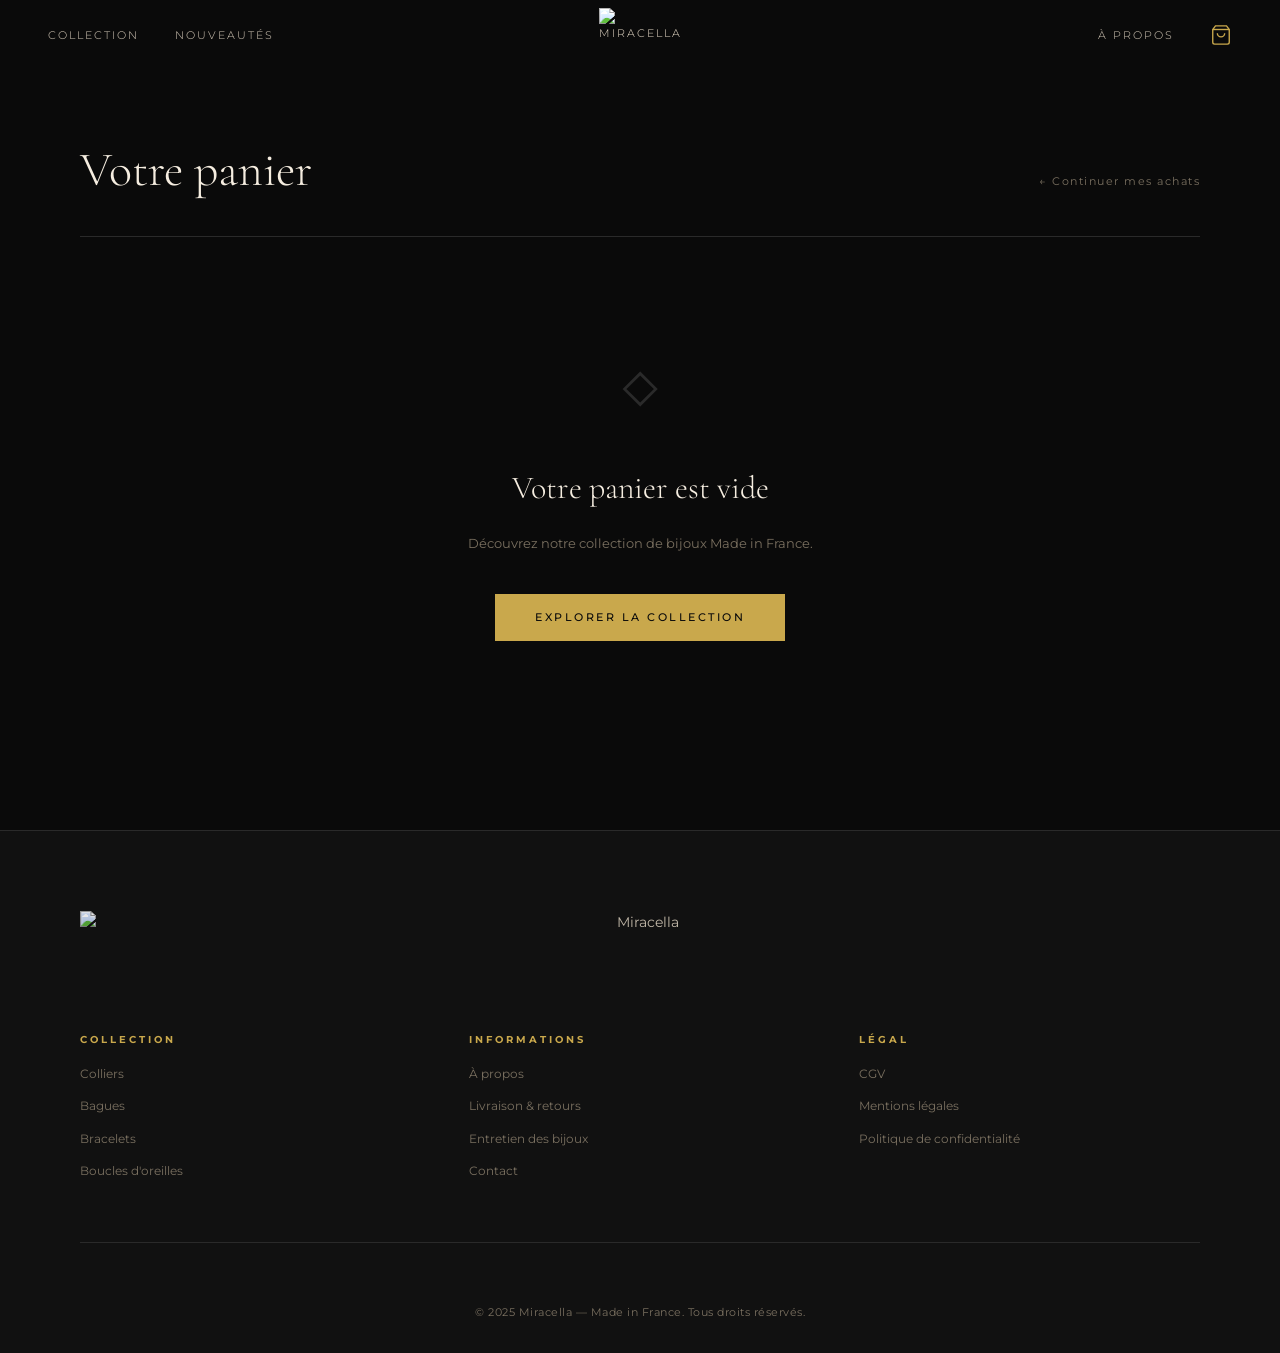
==== cart.html @ 20375ad3 "site" ====
<!DOCTYPE html>
<html lang="fr">
<head>
  <meta charset="UTF-8" />
  <meta name="viewport" content="width=device-width, initial-scale=1.0" />
  <title>Panier — MIRACELLA</title>
  <link rel="stylesheet" href="assets/style.css" />
  <link href="https://fonts.googleapis.com/css2?family=Cormorant+Garamond:ital,wght@0,300;0,400;0,500;0,600;1,300;1,400&family=Montserrat:wght@200;300;400;500&display=swap" rel="stylesheet" />
</head>
<body>

  <header class="nav-bar" id="navbar">
    <div class="nav-left">
      <a href="collection.html">Collection</a>
      <a href="collection.html">Nouveautés</a>
    </div>
    <a href="index.html" class="nav-logo-link">
      <img src="assets/logo.png" alt="Miracella" class="nav-logo" />
    </a>
    <div class="nav-right">
      <a href="#">À propos</a>
      <a href="cart.html" class="cart-icon active" id="cartLink">
        <svg width="22" height="22" viewBox="0 0 24 24" fill="none" stroke="currentColor" stroke-width="1.5"><path d="M6 2L3 6v14a2 2 0 002 2h14a2 2 0 002-2V6l-3-4z"/><line x1="3" y1="6" x2="21" y2="6"/><path d="M16 10a4 4 0 01-8 0"/></svg>
        <span class="cart-count" id="cartCount">0</span>
      </a>
    </div>
  </header>

  <section class="cart-page">
    <div class="cart-header">
      <h1>Votre panier</h1>
      <a href="collection.html" class="back-link">← Continuer mes achats</a>
    </div>

    <div class="cart-layout" id="cartLayout">
      <!-- Rempli par JS -->
    </div>

    <div class="cart-empty" id="cartEmpty" style="display:none">
      <div class="cart-empty-icon">◇</div>
      <h2>Votre panier est vide</h2>
      <p>Découvrez notre collection de bijoux Made in France.</p>
      <a href="collection.html" class="btn-gold">Explorer la collection</a>
    </div>
  </section>

  <footer class="footer">
    <div class="footer-logo">
      <img src="assets/logo.png" alt="Miracella" />
    </div>
    <div class="footer-links">
      <div>
        <h4>Collection</h4>
        <a href="collection.html">Colliers</a>
        <a href="collection.html">Bagues</a>
        <a href="collection.html">Bracelets</a>
        <a href="collection.html">Boucles d'oreilles</a>
      </div>
      <div>
        <h4>Informations</h4>
        <a href="#">À propos</a>
        <a href="#">Livraison & retours</a>
        <a href="#">Entretien des bijoux</a>
        <a href="#">Contact</a>
      </div>
      <div>
        <h4>Légal</h4>
        <a href="#">CGV</a>
        <a href="#">Mentions légales</a>
        <a href="#">Politique de confidentialité</a>
      </div>
    </div>
    <div class="footer-bottom">
      <p>© 2025 Miracella — Made in France. Tous droits réservés.</p>
    </div>
  </footer>

  <script src="assets/main.js"></script>
  <script>
    function renderCart() {
      const cart = getCart();
      const layout = document.getElementById('cartLayout');
      const empty = document.getElementById('cartEmpty');

      if (cart.length === 0) {
        layout.style.display = 'none';
        empty.style.display = 'flex';
        return;
      }

      layout.style.display = 'grid';
      empty.style.display = 'none';

      const subtotal = cart.reduce((sum, item) => sum + item.price * item.qty, 0);
      const shipping = subtotal >= 80 ? 0 : 4.90;
      const total = subtotal + shipping;

      layout.innerHTML = `
        <div class="cart-items">
          ${cart.map(item => `
            <div class="cart-item" data-id="${item.id}">
              <div class="cart-item-img" style="background:${item.color}">
                <span style="font-size:2rem">${item.icon}</span>
              </div>
              <div class="cart-item-info">
                <span class="cart-item-category">${item.category}</span>
                <h3>${item.name}</h3>
                <p class="cart-item-material">${item.material}</p>
                <div class="cart-item-actions">
                  <div class="qty-control">
                    <button onclick="changeQty(${item.id}, -1)">−</button>
                    <span>${item.qty}</span>
                    <button onclick="changeQty(${item.id}, 1)">+</button>
                  </div>
                  <button class="remove-btn" onclick="removeFromCart(${item.id})">Supprimer</button>
                </div>
              </div>
              <div class="cart-item-price">${(item.price * item.qty).toFixed(2)} €</div>
            </div>
          `).join('')}
        </div>
        <div class="cart-summary">
          <h3>Récapitulatif</h3>
          <div class="summary-line">
            <span>Sous-total</span>
            <span>${subtotal.toFixed(2)} €</span>
          </div>
          <div class="summary-line">
            <span>Livraison</span>
            <span>${shipping === 0 ? '<span class="free">Offerte</span>' : shipping.toFixed(2) + ' €'}</span>
          </div>
          ${shipping > 0 ? `<p class="shipping-notice">Plus que ${(80 - subtotal).toFixed(2)} € pour la livraison offerte</p>` : ''}
          <div class="summary-line total">
            <span>Total</span>
            <span>${total.toFixed(2)} €</span>
          </div>
          <button class="btn-gold full checkout-btn" onclick="alert('Paiement non disponible en démo')">
            Passer commande
          </button>
          <p class="secure-note">🔒 Paiement sécurisé — SSL</p>
          <div class="payment-icons">
            <span>Visa</span><span>Mastercard</span><span>PayPal</span>
          </div>
        </div>
      `;
    }

    function changeQty(id, delta) {
      let cart = getCart();
      const idx = cart.findIndex(i => i.id === id);
      if (idx > -1) {
        cart[idx].qty += delta;
        if (cart[idx].qty <= 0) cart.splice(idx, 1);
        saveCart(cart);
        updateCartCount();
        renderCart();
      }
    }

    function removeFromCart(id) {
      let cart = getCart();
      cart = cart.filter(i => i.id !== id);
      saveCart(cart);
      updateCartCount();
      renderCart();
    }

    renderCart();
  </script>
</body>
</html>
---- assets/style.css ----
/* ─────────────────────────────────────────────
   MIRACELLA — style.css
   Palette : Noir profond · Or · Crème
   ───────────────────────────────────────────── */

:root {
  --black:     #0a0a0a;
  --deep:      #111111;
  --surface:   #161616;
  --border:    #2a2a2a;
  --gold:      #c9a84c;
  --gold-lt:   #e4c97e;
  --gold-dk:   #a07830;
  --cream:     #f5ede0;
  --text:      #d4c9b8;
  --text-muted:#7a7060;
  --white:     #ffffff;
  --font-serif: 'Cormorant Garamond', Georgia, serif;
  --font-sans:  'Montserrat', sans-serif;
  --nav-h:     70px;
  --radius:    2px;
  --trans:     0.3s ease;
}

*, *::before, *::after { box-sizing: border-box; margin: 0; padding: 0; }

html { scroll-behavior: smooth; }

body {
  background: var(--black);
  color: var(--text);
  font-family: var(--font-sans);
  font-size: 14px;
  line-height: 1.7;
  overflow-x: hidden;
}

a { color: inherit; text-decoration: none; }
img { display: block; }

/* ── SCROLLBAR ─────────────────────────────── */
::-webkit-scrollbar { width: 4px; }
::-webkit-scrollbar-track { background: var(--black); }
::-webkit-scrollbar-thumb { background: var(--gold-dk); }

/* ── NAVBAR ────────────────────────────────── */
.nav-bar {
  position: fixed;
  top: 0; left: 0; right: 0;
  height: var(--nav-h);
  z-index: 100;
  display: flex;
  align-items: center;
  justify-content: space-between;
  padding: 0 48px;
  transition: background var(--trans), backdrop-filter var(--trans);
}
.nav-bar.scrolled {
  background: rgba(10,10,10,0.96);
  backdrop-filter: blur(12px);
  border-bottom: 1px solid var(--border);
}

.nav-left, .nav-right {
  display: flex;
  align-items: center;
  gap: 36px;
  flex: 1;
}
.nav-right { justify-content: flex-end; }

.nav-bar a {
  font-family: var(--font-sans);
  font-size: 11px;
  font-weight: 300;
  letter-spacing: 2px;
  text-transform: uppercase;
  color: var(--text);
  transition: color var(--trans);
}
.nav-bar a:hover,
.nav-bar a.active { color: var(--gold); }

.nav-logo-link { flex: 0; }
.nav-logo {
  height: 54px;
  width: auto;
  object-fit: contain;
  filter: brightness(1.1);
}

.cart-icon {
  position: relative;
  display: flex;
  align-items: center;
}
.cart-count {
  position: absolute;
  top: -8px;
  right: -10px;
  background: var(--gold);
  color: var(--black);
  font-size: 9px;
  font-weight: 600;
  width: 16px;
  height: 16px;
  border-radius: 50%;
  display: flex;
  align-items: center;
  justify-content: center;
}

/* ── BUTTONS ───────────────────────────────── */
.btn-gold {
  display: inline-block;
  padding: 14px 40px;
  background: var(--gold);
  color: var(--black);
  font-family: var(--font-sans);
  font-size: 11px;
  font-weight: 500;
  letter-spacing: 2.5px;
  text-transform: uppercase;
  border: none;
  cursor: pointer;
  transition: background var(--trans), transform var(--trans);
}
.btn-gold:hover { background: var(--gold-lt); transform: translateY(-1px); }
.btn-gold.full { width: 100%; text-align: center; padding: 16px; }

.btn-outline {
  display: inline-block;
  padding: 13px 40px;
  border: 1px solid var(--gold);
  color: var(--gold);
  font-size: 11px;
  font-weight: 400;
  letter-spacing: 2.5px;
  text-transform: uppercase;
  transition: all var(--trans);
}
.btn-outline:hover { background: var(--gold); color: var(--black); }

/* ── HERO ──────────────────────────────────── */
.hero {
  position: relative;
  height: 100vh;
  min-height: 700px;
  display: flex;
  align-items: center;
  justify-content: center;
  overflow: hidden;
  background: var(--black);
}
.hero::before {
  content: '';
  position: absolute;
  inset: 0;
  background:
    radial-gradient(ellipse 60% 60% at 70% 50%, rgba(201,168,76,0.06) 0%, transparent 70%),
    radial-gradient(ellipse 40% 40% at 20% 80%, rgba(201,168,76,0.04) 0%, transparent 60%);
}
.hero-overlay {
  position: absolute;
  inset: 0;
  background: url('data:image/svg+xml,<svg xmlns="http://www.w3.org/2000/svg" width="60" height="60"><rect fill="none" stroke="%23ffffff06" stroke-width="0.5" x="0" y="0" width="60" height="60"/></svg>') repeat;
}

.hero-content {
  position: relative;
  text-align: center;
  max-width: 700px;
  padding: 0 24px;
  animation: fadeUp 1.2s ease forwards;
}
@keyframes fadeUp {
  from { opacity: 0; transform: translateY(30px); }
  to   { opacity: 1; transform: translateY(0); }
}

.hero-sub {
  font-family: var(--font-sans);
  font-size: 10px;
  font-weight: 300;
  letter-spacing: 5px;
  text-transform: uppercase;
  color: var(--gold);
  margin-bottom: 24px;
}
.hero-title {
  font-family: var(--font-serif);
  font-size: clamp(52px, 8vw, 96px);
  font-weight: 300;
  line-height: 1.05;
  color: var(--cream);
  margin-bottom: 24px;
}
.hero-title em {
  font-style: italic;
  color: var(--gold-lt);
}
.hero-desc {
  font-size: 13px;
  font-weight: 300;
  color: var(--text-muted);
  letter-spacing: 0.5px;
  margin-bottom: 48px;
  max-width: 440px;
  margin-left: auto;
  margin-right: auto;
}
.hero-scroll {
  position: absolute;
  bottom: 32px;
  left: 50%;
  transform: translateX(-50%);
  font-size: 20px;
  color: var(--gold);
  animation: bounce 2s infinite;
  opacity: 0.6;
}
@keyframes bounce {
  0%,100% { transform: translateX(-50%) translateY(0); }
  50%      { transform: translateX(-50%) translateY(8px); }
}

/* ── VALUES ────────────────────────────────── */
.values {
  display: grid;
  grid-template-columns: repeat(3, 1fr);
  border-top: 1px solid var(--border);
  border-bottom: 1px solid var(--border);
}
.value-item {
  padding: 60px 48px;
  text-align: center;
  border-right: 1px solid var(--border);
  transition: background var(--trans);
}
.value-item:last-child { border-right: none; }
.value-item:hover { background: var(--surface); }
.value-icon {
  color: var(--gold);
  font-size: 24px;
  margin-bottom: 16px;
}
.value-item h3 {
  font-family: var(--font-serif);
  font-size: 20px;
  font-weight: 400;
  color: var(--cream);
  margin-bottom: 10px;
}
.value-item p {
  font-size: 12px;
  font-weight: 300;
  color: var(--text-muted);
  letter-spacing: 0.3px;
}

/* ── SECTION HEADER ────────────────────────── */
.section-header {
  text-align: center;
  margin-bottom: 56px;
}
.section-tag {
  font-size: 10px;
  font-weight: 400;
  letter-spacing: 4px;
  text-transform: uppercase;
  color: var(--gold);
  display: block;
  margin-bottom: 14px;
}
.section-header h2 {
  font-family: var(--font-serif);
  font-size: clamp(32px, 4vw, 52px);
  font-weight: 300;
  color: var(--cream);
}

/* ── PRODUCTS SECTIONS ─────────────────────── */
.featured, .new-arrivals, .related-section {
  padding: 100px 80px;
}
.featured { background: var(--deep); }
.new-arrivals { background: var(--black); }
.related-section { padding: 80px; background: var(--deep); }

.see-all {
  text-align: center;
  margin-top: 60px;
}

/* ── PRODUCT GRID ──────────────────────────── */
.products-grid {
  display: grid;
  grid-template-columns: repeat(4, 1fr);
  gap: 2px;
}
.products-grid.large {
  grid-template-columns: repeat(4, 1fr);
}
@media (max-width: 1100px) {
  .products-grid { grid-template-columns: repeat(2, 1fr); }
}
@media (max-width: 600px) {
  .products-grid { grid-template-columns: 1fr; }
  .featured, .new-arrivals, .related-section { padding: 60px 20px; }
}

.product-card {
  background: var(--surface);
  cursor: pointer;
  transition: transform var(--trans);
  position: relative;
  overflow: hidden;
}
.product-card:hover { transform: translateY(-4px); }
.product-card:hover .product-card-img::after {
  opacity: 1;
}

.product-card-img {
  aspect-ratio: 1;
  display: flex;
  align-items: center;
  justify-content: center;
  position: relative;
  overflow: hidden;
}
.product-card-img::after {
  content: 'Voir le produit';
  position: absolute;
  inset: 0;
  background: rgba(0,0,0,0.5);
  display: flex;
  align-items: center;
  justify-content: center;
  font-size: 11px;
  letter-spacing: 2px;
  text-transform: uppercase;
  color: var(--gold);
  opacity: 0;
  transition: opacity var(--trans);
}

.product-card-icon {
  font-size: 3.5rem;
  color: var(--gold);
  filter: drop-shadow(0 0 20px rgba(201,168,76,0.4));
  transition: transform var(--trans);
}
.product-card:hover .product-card-icon { transform: scale(1.1); }

.product-badge {
  position: absolute;
  top: 16px;
  left: 16px;
  background: var(--gold);
  color: var(--black);
  font-size: 9px;
  font-weight: 600;
  letter-spacing: 1.5px;
  text-transform: uppercase;
  padding: 4px 10px;
  z-index: 2;
}

.product-card-info {
  padding: 20px 20px 16px;
}
.product-card-category {
  font-size: 9px;
  letter-spacing: 2.5px;
  text-transform: uppercase;
  color: var(--gold);
  display: block;
  margin-bottom: 6px;
}
.product-card-info h3 {
  font-family: var(--font-serif);
  font-size: 20px;
  font-weight: 400;
  color: var(--cream);
  margin-bottom: 4px;
}
.product-card-tagline {
  font-size: 11px;
  color: var(--text-muted);
  font-style: italic;
  margin-bottom: 14px;
}
.product-card-footer {
  display: flex;
  align-items: center;
  justify-content: space-between;
}
.product-card-price {
  font-family: var(--font-serif);
  font-size: 18px;
  color: var(--gold-lt);
  font-weight: 300;
}
.add-btn {
  width: 32px;
  height: 32px;
  border: 1px solid var(--border);
  background: transparent;
  color: var(--gold);
  font-size: 20px;
  cursor: pointer;
  display: flex;
  align-items: center;
  justify-content: center;
  transition: all var(--trans);
  line-height: 1;
}
.add-btn:hover { background: var(--gold); color: var(--black); border-color: var(--gold); }

/* ── MID BANNER ────────────────────────────── */
.mid-banner {
  padding: 120px 80px;
  background: var(--surface);
  border-top: 1px solid var(--border);
  border-bottom: 1px solid var(--border);
  text-align: center;
  position: relative;
  overflow: hidden;
}
.mid-banner::before {
  content: '✦';
  position: absolute;
  font-size: 300px;
  color: rgba(201,168,76,0.03);
  left: 50%;
  top: 50%;
  transform: translate(-50%, -50%);
  pointer-events: none;
}
.mid-banner-text h2 {
  font-family: var(--font-serif);
  font-size: clamp(28px, 4vw, 52px);
  font-weight: 300;
  font-style: italic;
  color: var(--gold-lt);
  line-height: 1.3;
}

/* ── PAGE HERO (collection) ────────────────── */
.page-hero {
  padding: calc(var(--nav-h) + 80px) 80px 60px;
  text-align: center;
  background: var(--deep);
  border-bottom: 1px solid var(--border);
}
.page-hero h1 {
  font-family: var(--font-serif);
  font-size: clamp(40px, 6vw, 72px);
  font-weight: 300;
  color: var(--cream);
  margin-bottom: 16px;
}
.page-desc {
  font-size: 13px;
  color: var(--text-muted);
  max-width: 500px;
  margin: 0 auto;
}

/* ── FILTERS BAR ───────────────────────────── */
.filters-bar {
  display: flex;
  align-items: center;
  justify-content: center;
  gap: 0;
  padding: 0;
  background: var(--deep);
  border-bottom: 1px solid var(--border);
  overflow-x: auto;
}
.filter-btn {
  padding: 18px 32px;
  background: none;
  border: none;
  border-bottom: 2px solid transparent;
  font-family: var(--font-sans);
  font-size: 10px;
  font-weight: 400;
  letter-spacing: 2px;
  text-transform: uppercase;
  color: var(--text-muted);
  cursor: pointer;
  transition: all var(--trans);
  white-space: nowrap;
}
.filter-btn:hover { color: var(--text); }
.filter-btn.active {
  color: var(--gold);
  border-bottom-color: var(--gold);
}

.collection-section {
  padding: 2px 0;
  background: var(--black);
}

/* ── PRODUCT DETAIL ────────────────────────── */
.product-detail {
  padding: calc(var(--nav-h) + 60px) 80px 80px;
  background: var(--black);
}
.breadcrumb {
  font-size: 11px;
  color: var(--text-muted);
  letter-spacing: 0.5px;
  margin-bottom: 48px;
  display: flex;
  gap: 8px;
  align-items: center;
}
.breadcrumb span { color: var(--border); }
.breadcrumb a:hover { color: var(--gold); }

.product-layout {
  display: grid;
  grid-template-columns: 1fr 1fr;
  gap: 80px;
  max-width: 1200px;
}
@media (max-width: 900px) {
  .product-layout { grid-template-columns: 1fr; gap: 40px; }
  .product-detail { padding: calc(var(--nav-h) + 40px) 20px 60px; }
}

.product-gallery {}
.product-img-main {
  aspect-ratio: 1;
  display: flex;
  align-items: center;
  justify-content: center;
  margin-bottom: 12px;
}
.product-img-jewel {
  color: var(--gold);
  filter: drop-shadow(0 0 40px rgba(201,168,76,0.3));
}
.product-thumbs {
  display: flex;
  gap: 8px;
}
.thumb {
  width: 80px;
  height: 80px;
  cursor: pointer;
  display: flex;
  align-items: center;
  justify-content: center;
  border: 1px solid transparent;
  transition: border-color var(--trans);
  font-size: 1.5rem;
}
.thumb.active,
.thumb:hover { border-color: var(--gold); }

.product-info {}
.product-category {
  font-size: 10px;
  letter-spacing: 3px;
  text-transform: uppercase;
  color: var(--gold);
  display: block;
  margin-bottom: 12px;
}
.product-name {
  font-family: var(--font-serif);
  font-size: clamp(32px, 4vw, 52px);
  font-weight: 300;
  color: var(--cream);
  margin-bottom: 8px;
}
.product-tagline {
  font-family: var(--font-serif);
  font-size: 16px;
  font-style: italic;
  color: var(--text-muted);
  margin-bottom: 24px;
}
.product-price {
  font-family: var(--font-serif);
  font-size: 36px;
  font-weight: 300;
  color: var(--gold-lt);
  margin-bottom: 8px;
}
.product-separator {
  height: 1px;
  background: var(--border);
  margin: 24px 0;
}
.product-desc {
  font-size: 13px;
  color: var(--text);
  line-height: 1.8;
  margin-bottom: 28px;
}
.product-options {
  margin-bottom: 20px;
}
.option-label {
  font-size: 10px;
  letter-spacing: 2px;
  text-transform: uppercase;
  color: var(--text-muted);
  margin-bottom: 10px;
}
.option-value {
  font-size: 13px;
  color: var(--text);
}
.size-options {
  display: flex;
  flex-wrap: wrap;
  gap: 8px;
  margin-bottom: 8px;
}
.size-btn {
  padding: 8px 16px;
  border: 1px solid var(--border);
  background: transparent;
  color: var(--text);
  font-family: var(--font-sans);
  font-size: 12px;
  cursor: pointer;
  transition: all var(--trans);
}
.size-btn:hover, .size-btn.active {
  border-color: var(--gold);
  color: var(--gold);
}
.product-stock {
  font-size: 11px;
  color: var(--text-muted);
  margin-top: 10px;
  text-align: center;
}

.product-details-list {
  margin-top: 32px;
  border-top: 1px solid var(--border);
}
.product-details-list details {
  border-bottom: 1px solid var(--border);
  padding: 16px 0;
}
.product-details-list summary {
  font-size: 11px;
  letter-spacing: 1.5px;
  text-transform: uppercase;
  color: var(--text);
  cursor: pointer;
  user-select: none;
}
.product-details-list summary:hover { color: var(--gold); }
.product-details-list details p {
  font-size: 12px;
  color: var(--text-muted);
  margin-top: 12px;
  line-height: 1.7;
}

/* ── CART PAGE ─────────────────────────────── */
.cart-page {
  padding: calc(var(--nav-h) + 60px) 80px 80px;
  min-height: calc(100vh - var(--nav-h));
  background: var(--black);
}
.cart-header {
  display: flex;
  align-items: baseline;
  justify-content: space-between;
  margin-bottom: 48px;
  padding-bottom: 24px;
  border-bottom: 1px solid var(--border);
}
.cart-header h1 {
  font-family: var(--font-serif);
  font-size: 48px;
  font-weight: 300;
  color: var(--cream);
}
.back-link {
  font-size: 11px;
  letter-spacing: 1.5px;
  color: var(--text-muted);
  transition: color var(--trans);
}
.back-link:hover { color: var(--gold); }

.cart-layout {
  display: grid;
  grid-template-columns: 1fr 380px;
  gap: 48px;
  align-items: start;
}
@media (max-width: 900px) {
  .cart-layout { grid-template-columns: 1fr; }
  .cart-page { padding: calc(var(--nav-h) + 40px) 20px 60px; }
}

.cart-items { display: flex; flex-direction: column; gap: 2px; }

.cart-item {
  display: grid;
  grid-template-columns: 100px 1fr auto;
  gap: 24px;
  background: var(--surface);
  padding: 20px;
  align-items: center;
}
.cart-item-img {
  aspect-ratio: 1;
  display: flex;
  align-items: center;
  justify-content: center;
}
.cart-item-category {
  font-size: 9px;
  letter-spacing: 2px;
  text-transform: uppercase;
  color: var(--gold);
  display: block;
  margin-bottom: 4px;
}
.cart-item-info h3 {
  font-family: var(--font-serif);
  font-size: 20px;
  font-weight: 400;
  color: var(--cream);
  margin-bottom: 4px;
}
.cart-item-material {
  font-size: 11px;
  color: var(--text-muted);
  margin-bottom: 16px;
}
.cart-item-actions {
  display: flex;
  align-items: center;
  gap: 20px;
}
.qty-control {
  display: flex;
  align-items: center;
  border: 1px solid var(--border);
}
.qty-control button {
  width: 32px;
  height: 32px;
  background: none;
  border: none;
  color: var(--text);
  font-size: 18px;
  cursor: pointer;
  transition: color var(--trans);
  line-height: 1;
}
.qty-control button:hover { color: var(--gold); }
.qty-control span {
  width: 40px;
  text-align: center;
  font-size: 14px;
  color: var(--cream);
  border-left: 1px solid var(--border);
  border-right: 1px solid var(--border);
  height: 32px;
  display: flex;
  align-items: center;
  justify-content: center;
}
.remove-btn {
  background: none;
  border: none;
  font-size: 11px;
  letter-spacing: 1px;
  color: var(--text-muted);
  cursor: pointer;
  text-transform: uppercase;
  transition: color var(--trans);
  text-decoration: underline;
}
.remove-btn:hover { color: #e57373; }
.cart-item-price {
  font-family: var(--font-serif);
  font-size: 22px;
  font-weight: 300;
  color: var(--gold-lt);
  white-space: nowrap;
}

.cart-summary {
  background: var(--surface);
  padding: 32px;
  position: sticky;
  top: calc(var(--nav-h) + 20px);
}
.cart-summary h3 {
  font-family: var(--font-serif);
  font-size: 24px;
  font-weight: 400;
  color: var(--cream);
  margin-bottom: 24px;
  padding-bottom: 16px;
  border-bottom: 1px solid var(--border);
}
.summary-line {
  display: flex;
  justify-content: space-between;
  align-items: center;
  padding: 10px 0;
  font-size: 13px;
  color: var(--text-muted);
  border-bottom: 1px solid var(--border);
}
.summary-line.total {
  font-size: 16px;
  color: var(--cream);
  font-weight: 500;
  border-bottom: none;
  margin-top: 4px;
  padding-top: 14px;
}
.summary-line.total span:last-child {
  font-family: var(--font-serif);
  font-size: 24px;
  font-weight: 300;
  color: var(--gold-lt);
}
.free { color: var(--gold); }
.shipping-notice {
  font-size: 11px;
  color: var(--gold);
  padding: 8px 0;
  font-style: italic;
}
.checkout-btn { margin-top: 24px; }
.secure-note {
  font-size: 11px;
  color: var(--text-muted);
  text-align: center;
  margin-top: 12px;
}
.payment-icons {
  display: flex;
  justify-content: center;
  gap: 16px;
  margin-top: 12px;
  font-size: 11px;
  letter-spacing: 1px;
  color: var(--border);
  text-transform: uppercase;
}

.cart-empty {
  flex-direction: column;
  align-items: center;
  justify-content: center;
  min-height: 400px;
  text-align: center;
  gap: 16px;
}
.cart-empty-icon {
  font-size: 64px;
  color: var(--border);
  margin-bottom: 8px;
}
.cart-empty h2 {
  font-family: var(--font-serif);
  font-size: 32px;
  font-weight: 300;
  color: var(--cream);
}
.cart-empty p {
  font-size: 13px;
  color: var(--text-muted);
  margin-bottom: 24px;
}

/* ── TOAST ─────────────────────────────────── */
.toast {
  position: fixed;
  bottom: 32px;
  left: 50%;
  transform: translateX(-50%) translateY(20px);
  background: var(--gold);
  color: var(--black);
  font-size: 11px;
  font-weight: 600;
  letter-spacing: 2px;
  text-transform: uppercase;
  padding: 14px 32px;
  opacity: 0;
  transition: all 0.4s ease;
  z-index: 200;
  pointer-events: none;
}
.toast.show {
  opacity: 1;
  transform: translateX(-50%) translateY(0);
}

/* ── FOOTER ────────────────────────────────── */
.footer {
  background: var(--deep);
  border-top: 1px solid var(--border);
  padding: 80px 80px 32px;
}
.footer-logo {
  text-align: center;
  margin-bottom: 60px;
}
.footer-logo img {
  height: 60px;
  margin: 0 auto;
  opacity: 0.9;
}
.footer-links {
  display: grid;
  grid-template-columns: repeat(3, 1fr);
  gap: 48px;
  margin-bottom: 60px;
  padding-bottom: 60px;
  border-bottom: 1px solid var(--border);
}
.footer-links > div {
  display: flex;
  flex-direction: column;
  gap: 12px;
}
.footer-links h4 {
  font-size: 10px;
  letter-spacing: 3px;
  text-transform: uppercase;
  color: var(--gold);
  margin-bottom: 4px;
}
.footer-links a {
  font-size: 12px;
  color: var(--text-muted);
  transition: color var(--trans);
}
.footer-links a:hover { color: var(--cream); }
.footer-bottom {
  text-align: center;
  font-size: 11px;
  color: var(--text-muted);
  letter-spacing: 0.5px;
}
@media (max-width: 600px) {
  .nav-bar { padding: 0 20px; }
  .nav-left { gap: 16px; }
  .nav-right { gap: 16px; }
  .nav-bar a { font-size: 10px; letter-spacing: 1px; }
  .values { grid-template-columns: 1fr; }
  .value-item { border-right: none; border-bottom: 1px solid var(--border); padding: 40px 24px; }
  .mid-banner { padding: 80px 24px; }
  .footer { padding: 60px 24px 24px; }
  .footer-links { grid-template-columns: 1fr; gap: 32px; }
  .page-hero { padding: calc(var(--nav-h) + 40px) 24px 40px; }
  .filters-bar { justify-content: flex-start; padding-left: 20px; }
  .product-detail { padding: calc(var(--nav-h) + 24px) 20px 60px; }
}
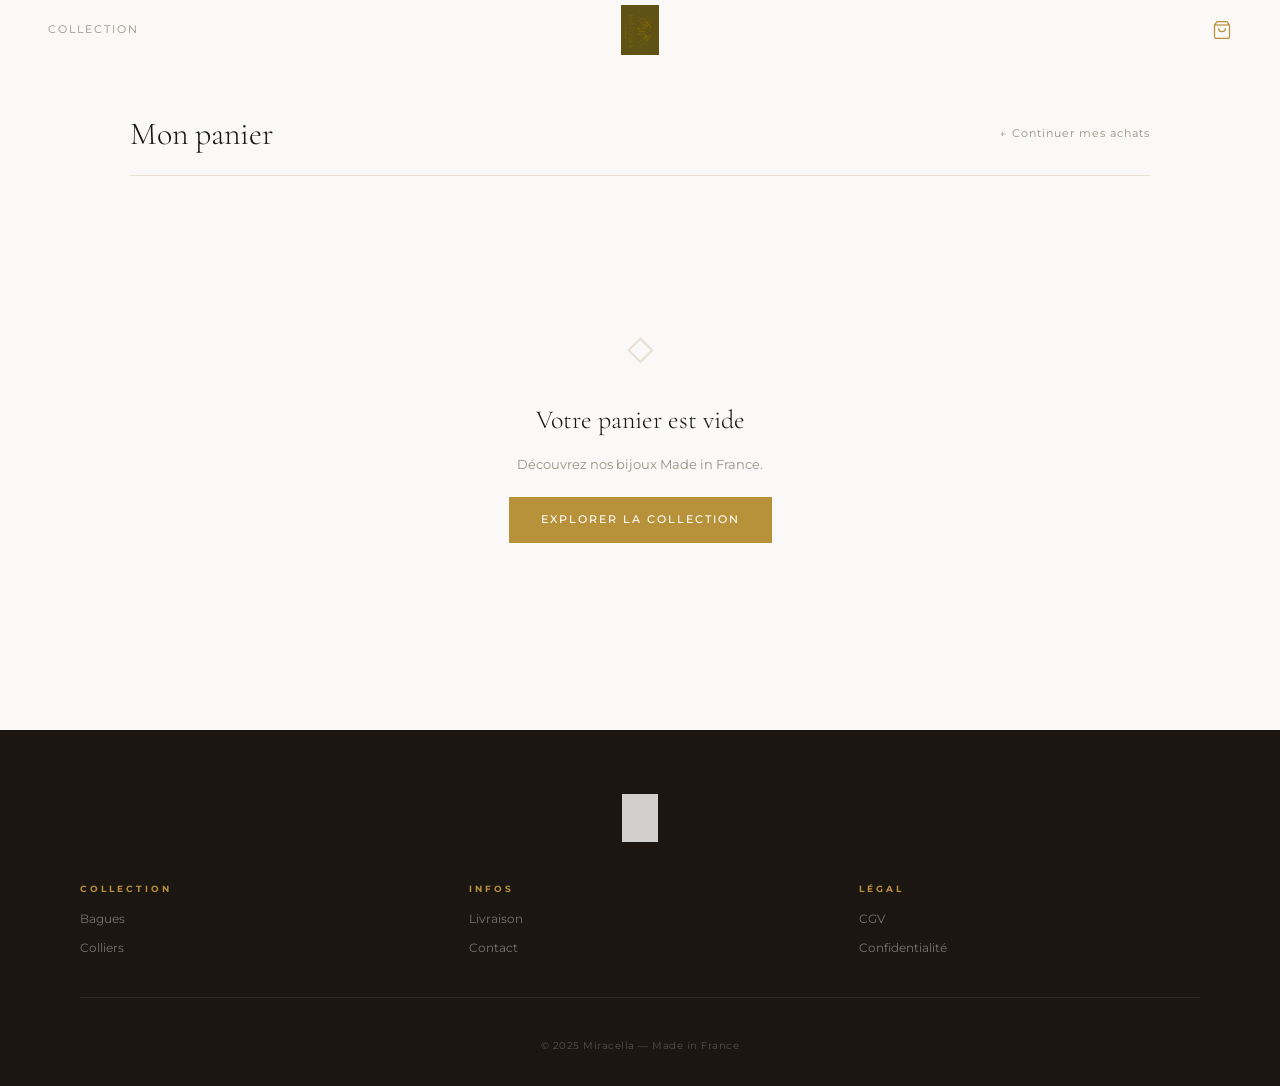
==== commit 0e1fa4ff: "ajout fonctionnalité" ====
--- a/cart.html
+++ b/cart.html
@@ -2,25 +2,23 @@
 <html lang="fr">
 <head>
   <meta charset="UTF-8" />
-  <meta name="viewport" content="width=device-width, initial-scale=1.0" />
+  <meta name="viewport" content="width=device-width, initial-scale=1.0, viewport-fit=cover" />
   <title>Panier — MIRACELLA</title>
   <link rel="stylesheet" href="assets/style.css" />
-  <link href="https://fonts.googleapis.com/css2?family=Cormorant+Garamond:ital,wght@0,300;0,400;0,500;0,600;1,300;1,400&family=Montserrat:wght@200;300;400;500&display=swap" rel="stylesheet" />
+  <link href="https://fonts.googleapis.com/css2?family=Cormorant+Garamond:ital,wght@0,300;0,400;1,300;1,400&family=Montserrat:wght@300;400;500&display=swap" rel="stylesheet" />
 </head>
 <body>
 
-  <header class="nav-bar" id="navbar">
+  <header class="nav-bar scrolled" id="navbar">
     <div class="nav-left">
       <a href="collection.html">Collection</a>
-      <a href="collection.html">Nouveautés</a>
     </div>
     <a href="index.html" class="nav-logo-link">
       <img src="assets/logo.png" alt="Miracella" class="nav-logo" />
     </a>
     <div class="nav-right">
-      <a href="#">À propos</a>
       <a href="cart.html" class="cart-icon active" id="cartLink">
-        <svg width="22" height="22" viewBox="0 0 24 24" fill="none" stroke="currentColor" stroke-width="1.5"><path d="M6 2L3 6v14a2 2 0 002 2h14a2 2 0 002-2V6l-3-4z"/><line x1="3" y1="6" x2="21" y2="6"/><path d="M16 10a4 4 0 01-8 0"/></svg>
+        <svg width="20" height="20" viewBox="0 0 24 24" fill="none" stroke="currentColor" stroke-width="1.5"><path d="M6 2L3 6v14a2 2 0 002 2h14a2 2 0 002-2V6l-3-4z"/><line x1="3" y1="6" x2="21" y2="6"/><path d="M16 10a4 4 0 01-8 0"/></svg>
         <span class="cart-count" id="cartCount">0</span>
       </a>
     </div>
@@ -28,18 +26,14 @@
 
   <section class="cart-page">
     <div class="cart-header">
-      <h1>Votre panier</h1>
+      <h1>Mon panier</h1>
       <a href="collection.html" class="back-link">← Continuer mes achats</a>
     </div>
-
-    <div class="cart-layout" id="cartLayout">
-      <!-- Rempli par JS -->
-    </div>
-
+    <div class="cart-layout" id="cartLayout"></div>
     <div class="cart-empty" id="cartEmpty" style="display:none">
       <div class="cart-empty-icon">◇</div>
       <h2>Votre panier est vide</h2>
-      <p>Découvrez notre collection de bijoux Made in France.</p>
+      <p>Découvrez nos bijoux Made in France.</p>
       <a href="collection.html" class="btn-gold">Explorer la collection</a>
     </div>
   </section>
@@ -51,28 +45,21 @@
     <div class="footer-links">
       <div>
         <h4>Collection</h4>
+        <a href="collection.html">Bagues</a>
         <a href="collection.html">Colliers</a>
-        <a href="collection.html">Bagues</a>
-        <a href="collection.html">Bracelets</a>
-        <a href="collection.html">Boucles d'oreilles</a>
       </div>
       <div>
-        <h4>Informations</h4>
-        <a href="#">À propos</a>
-        <a href="#">Livraison & retours</a>
-        <a href="#">Entretien des bijoux</a>
+        <h4>Infos</h4>
+        <a href="#">Livraison</a>
         <a href="#">Contact</a>
       </div>
       <div>
         <h4>Légal</h4>
         <a href="#">CGV</a>
-        <a href="#">Mentions légales</a>
-        <a href="#">Politique de confidentialité</a>
+        <a href="#">Confidentialité</a>
       </div>
     </div>
-    <div class="footer-bottom">
-      <p>© 2025 Miracella — Made in France. Tous droits réservés.</p>
-    </div>
+    <div class="footer-bottom"><p>© 2025 Miracella — Made in France</p></div>
   </footer>
 
   <script src="assets/main.js"></script>
@@ -81,50 +68,45 @@
       const cart = getCart();
       const layout = document.getElementById('cartLayout');
       const empty = document.getElementById('cartEmpty');
-
       if (cart.length === 0) {
         layout.style.display = 'none';
         empty.style.display = 'flex';
         return;
       }
-
-      layout.style.display = 'grid';
+      layout.style.display = 'flex';
       empty.style.display = 'none';
 
-      const subtotal = cart.reduce((sum, item) => sum + item.price * item.qty, 0);
+      const subtotal = cart.reduce((s, i) => s + i.price * i.qty, 0);
       const shipping = subtotal >= 80 ? 0 : 4.90;
       const total = subtotal + shipping;
 
       layout.innerHTML = `
         <div class="cart-items">
           ${cart.map(item => `
-            <div class="cart-item" data-id="${item.id}">
-              <div class="cart-item-img" style="background:${item.color}">
-                <span style="font-size:2rem">${item.icon}</span>
+            <div class="cart-item">
+              <div class="cart-item-img">
+                <img src="${item.image}" alt="${item.name}" />
               </div>
               <div class="cart-item-info">
                 <span class="cart-item-category">${item.category}</span>
                 <h3>${item.name}</h3>
                 <p class="cart-item-material">${item.material}</p>
-                <div class="cart-item-actions">
+                <div class="cart-item-row">
                   <div class="qty-control">
                     <button onclick="changeQty(${item.id}, -1)">−</button>
                     <span>${item.qty}</span>
                     <button onclick="changeQty(${item.id}, 1)">+</button>
                   </div>
-                  <button class="remove-btn" onclick="removeFromCart(${item.id})">Supprimer</button>
+                  <span class="cart-item-price">${(item.price * item.qty).toFixed(2)} €</span>
+                  <button class="remove-btn" onclick="removeFromCart(${item.id})">Retirer</button>
                 </div>
               </div>
-              <div class="cart-item-price">${(item.price * item.qty).toFixed(2)} €</div>
             </div>
           `).join('')}
         </div>
         <div class="cart-summary">
           <h3>Récapitulatif</h3>
-          <div class="summary-line">
-            <span>Sous-total</span>
-            <span>${subtotal.toFixed(2)} €</span>
-          </div>
+          <div class="summary-line"><span>Sous-total</span><span>${subtotal.toFixed(2)} €</span></div>
           <div class="summary-line">
             <span>Livraison</span>
             <span>${shipping === 0 ? '<span class="free">Offerte</span>' : shipping.toFixed(2) + ' €'}</span>
@@ -134,10 +116,10 @@
             <span>Total</span>
             <span>${total.toFixed(2)} €</span>
           </div>
-          <button class="btn-gold full checkout-btn" onclick="alert('Paiement non disponible en démo')">
+          <button class="btn-gold checkout-btn" onclick="alert('Paiement non disponible en démo.')">
             Passer commande
           </button>
-          <p class="secure-note">🔒 Paiement sécurisé — SSL</p>
+          <p class="secure-note">🔒 Paiement sécurisé</p>
           <div class="payment-icons">
             <span>Visa</span><span>Mastercard</span><span>PayPal</span>
           </div>
@@ -156,15 +138,12 @@
         renderCart();
       }
     }
-
     function removeFromCart(id) {
-      let cart = getCart();
-      cart = cart.filter(i => i.id !== id);
+      let cart = getCart().filter(i => i.id !== id);
       saveCart(cart);
       updateCartCount();
       renderCart();
     }
-
     renderCart();
   </script>
 </body>
--- a/assets/style.css
+++ b/assets/style.css
@@ -1,49 +1,44 @@
 /* ─────────────────────────────────────────────
-   MIRACELLA — style.css
-   Palette : Noir profond · Or · Crème
+   MIRACELLA — style.css  (thème CLAIR, mobile-first)
    ───────────────────────────────────────────── */
 
 :root {
-  --black:     #0a0a0a;
-  --deep:      #111111;
-  --surface:   #161616;
-  --border:    #2a2a2a;
-  --gold:      #c9a84c;
-  --gold-lt:   #e4c97e;
-  --gold-dk:   #a07830;
-  --cream:     #f5ede0;
-  --text:      #d4c9b8;
-  --text-muted:#7a7060;
-  --white:     #ffffff;
+  --bg:        #faf9f7;
+  --deep:      #f3efe8;
+  --surface:   #ffffff;
+  --border:    #e8e0d5;
+  --gold:      #b8923a;
+  --gold-lt:   #d4ab58;
+  --gold-dk:   #8a6820;
+  --ink:       #1c1612;
+  --text:      #3d3228;
+  --muted:     #9a8f82;
   --font-serif: 'Cormorant Garamond', Georgia, serif;
   --font-sans:  'Montserrat', sans-serif;
-  --nav-h:     70px;
-  --radius:    2px;
-  --trans:     0.3s ease;
+  --nav-h:     60px;
+  --trans:     0.25s ease;
+  --shadow:    0 2px 12px rgba(0,0,0,0.07);
+  --shadow-lg: 0 8px 32px rgba(0,0,0,0.11);
 }
 
 *, *::before, *::after { box-sizing: border-box; margin: 0; padding: 0; }
-
-html { scroll-behavior: smooth; }
-
+html { scroll-behavior: smooth; -webkit-text-size-adjust: 100%; }
 body {
-  background: var(--black);
+  background: var(--bg);
   color: var(--text);
   font-family: var(--font-sans);
   font-size: 14px;
-  line-height: 1.7;
+  line-height: 1.6;
   overflow-x: hidden;
 }
-
 a { color: inherit; text-decoration: none; }
-img { display: block; }
-
-/* ── SCROLLBAR ─────────────────────────────── */
-::-webkit-scrollbar { width: 4px; }
-::-webkit-scrollbar-track { background: var(--black); }
-::-webkit-scrollbar-thumb { background: var(--gold-dk); }
-
-/* ── NAVBAR ────────────────────────────────── */
+img { display: block; width: 100%; height: 100%; object-fit: cover; }
+
+::-webkit-scrollbar { width: 3px; }
+::-webkit-scrollbar-track { background: var(--bg); }
+::-webkit-scrollbar-thumb { background: var(--gold); }
+
+/* ══ NAVBAR ══════════════════════════════════ */
 .nav-bar {
   position: fixed;
   top: 0; left: 0; right: 0;
@@ -52,344 +47,297 @@
   display: flex;
   align-items: center;
   justify-content: space-between;
-  padding: 0 48px;
-  transition: background var(--trans), backdrop-filter var(--trans);
+  padding: 0 16px;
+  transition: background var(--trans), box-shadow var(--trans);
 }
 .nav-bar.scrolled {
-  background: rgba(10,10,10,0.96);
-  backdrop-filter: blur(12px);
-  border-bottom: 1px solid var(--border);
-}
-
+  background: rgba(250,249,247,0.97);
+  backdrop-filter: blur(10px);
+  box-shadow: 0 1px 0 var(--border);
+}
 .nav-left, .nav-right {
   display: flex;
   align-items: center;
-  gap: 36px;
+  gap: 20px;
   flex: 1;
 }
 .nav-right { justify-content: flex-end; }
-
 .nav-bar a {
-  font-family: var(--font-sans);
-  font-size: 11px;
-  font-weight: 300;
-  letter-spacing: 2px;
-  text-transform: uppercase;
-  color: var(--text);
+  font-size: 10px;
+  font-weight: 400;
+  letter-spacing: 1.8px;
+  text-transform: uppercase;
+  color: var(--muted);
   transition: color var(--trans);
-}
-.nav-bar a:hover,
-.nav-bar a.active { color: var(--gold); }
-
+  white-space: nowrap;
+}
+.nav-bar a:hover, .nav-bar a.active { color: var(--gold); }
 .nav-logo-link { flex: 0; }
 .nav-logo {
-  height: 54px;
+  height: 44px;
   width: auto;
   object-fit: contain;
-  filter: brightness(1.1);
-}
-
+  display: block;
+  filter: invert(38%) sepia(45%) saturate(600%) hue-rotate(10deg) brightness(0.75);
+}
 .cart-icon {
   position: relative;
   display: flex;
   align-items: center;
-}
+  color: var(--muted);
+  transition: color var(--trans);
+}
+.cart-icon:hover { color: var(--gold); }
 .cart-count {
   position: absolute;
-  top: -8px;
-  right: -10px;
+  top: -7px; right: -9px;
   background: var(--gold);
-  color: var(--black);
+  color: #fff;
   font-size: 9px;
-  font-weight: 600;
-  width: 16px;
-  height: 16px;
+  font-weight: 700;
+  width: 15px; height: 15px;
   border-radius: 50%;
   display: flex;
   align-items: center;
   justify-content: center;
 }
 
-/* ── BUTTONS ───────────────────────────────── */
+/* ══ BUTTONS ══════════════════════════════════ */
 .btn-gold {
-  display: inline-block;
-  padding: 14px 40px;
+  display: inline-flex;
+  align-items: center;
+  justify-content: center;
+  padding: 14px 32px;
   background: var(--gold);
-  color: var(--black);
+  color: #fff;
   font-family: var(--font-sans);
   font-size: 11px;
   font-weight: 500;
-  letter-spacing: 2.5px;
+  letter-spacing: 2px;
   text-transform: uppercase;
   border: none;
   cursor: pointer;
-  transition: background var(--trans), transform var(--trans);
-}
-.btn-gold:hover { background: var(--gold-lt); transform: translateY(-1px); }
-.btn-gold.full { width: 100%; text-align: center; padding: 16px; }
+  transition: background var(--trans);
+  -webkit-tap-highlight-color: transparent;
+  width: 100%;
+}
+.btn-gold:hover, .btn-gold:active { background: var(--gold-dk); }
+.btn-gold:disabled {
+  background: var(--border);
+  color: var(--muted);
+  cursor: not-allowed;
+}
 
 .btn-outline {
-  display: inline-block;
-  padding: 13px 40px;
+  display: inline-flex;
+  align-items: center;
+  justify-content: center;
+  padding: 13px 32px;
   border: 1px solid var(--gold);
   color: var(--gold);
   font-size: 11px;
   font-weight: 400;
-  letter-spacing: 2.5px;
+  letter-spacing: 2px;
   text-transform: uppercase;
   transition: all var(--trans);
-}
-.btn-outline:hover { background: var(--gold); color: var(--black); }
-
-/* ── HERO ──────────────────────────────────── */
+  -webkit-tap-highlight-color: transparent;
+}
+.btn-outline:hover, .btn-outline:active { background: var(--gold); color: #fff; }
+
+/* ══ HERO ══════════════════════════════════════ */
 .hero {
   position: relative;
-  height: 100vh;
-  min-height: 700px;
+  min-height: 100svh;
   display: flex;
   align-items: center;
   justify-content: center;
   overflow: hidden;
-  background: var(--black);
+  background: var(--deep);
+  padding: calc(var(--nav-h) + 40px) 24px 60px;
 }
 .hero::before {
   content: '';
   position: absolute;
   inset: 0;
-  background:
-    radial-gradient(ellipse 60% 60% at 70% 50%, rgba(201,168,76,0.06) 0%, transparent 70%),
-    radial-gradient(ellipse 40% 40% at 20% 80%, rgba(201,168,76,0.04) 0%, transparent 60%);
-}
-.hero-overlay {
-  position: absolute;
-  inset: 0;
-  background: url('data:image/svg+xml,<svg xmlns="http://www.w3.org/2000/svg" width="60" height="60"><rect fill="none" stroke="%23ffffff06" stroke-width="0.5" x="0" y="0" width="60" height="60"/></svg>') repeat;
-}
-
+  background: radial-gradient(ellipse 80% 60% at 50% 40%, rgba(184,146,58,0.07) 0%, transparent 70%);
+  pointer-events: none;
+}
 .hero-content {
   position: relative;
   text-align: center;
-  max-width: 700px;
-  padding: 0 24px;
-  animation: fadeUp 1.2s ease forwards;
+  max-width: 480px;
+  animation: fadeUp 1s ease forwards;
 }
 @keyframes fadeUp {
-  from { opacity: 0; transform: translateY(30px); }
+  from { opacity: 0; transform: translateY(24px); }
   to   { opacity: 1; transform: translateY(0); }
 }
-
 .hero-sub {
-  font-family: var(--font-sans);
   font-size: 10px;
+  font-weight: 400;
+  letter-spacing: 4px;
+  text-transform: uppercase;
+  color: var(--gold);
+  margin-bottom: 20px;
+}
+.hero-title {
+  font-family: var(--font-serif);
+  font-size: clamp(40px, 10vw, 72px);
   font-weight: 300;
-  letter-spacing: 5px;
-  text-transform: uppercase;
-  color: var(--gold);
-  margin-bottom: 24px;
-}
-.hero-title {
-  font-family: var(--font-serif);
-  font-size: clamp(52px, 8vw, 96px);
-  font-weight: 300;
-  line-height: 1.05;
-  color: var(--cream);
-  margin-bottom: 24px;
-}
-.hero-title em {
-  font-style: italic;
-  color: var(--gold-lt);
-}
+  line-height: 1.08;
+  color: var(--ink);
+  margin-bottom: 18px;
+}
+.hero-title em { font-style: italic; color: var(--gold); }
 .hero-desc {
   font-size: 13px;
   font-weight: 300;
-  color: var(--text-muted);
-  letter-spacing: 0.5px;
-  margin-bottom: 48px;
-  max-width: 440px;
-  margin-left: auto;
-  margin-right: auto;
+  color: var(--muted);
+  margin-bottom: 36px;
+  line-height: 1.7;
 }
 .hero-scroll {
   position: absolute;
-  bottom: 32px;
+  bottom: 24px;
   left: 50%;
   transform: translateX(-50%);
-  font-size: 20px;
+  font-size: 18px;
   color: var(--gold);
   animation: bounce 2s infinite;
-  opacity: 0.6;
+  opacity: 0.5;
 }
 @keyframes bounce {
   0%,100% { transform: translateX(-50%) translateY(0); }
-  50%      { transform: translateX(-50%) translateY(8px); }
-}
-
-/* ── VALUES ────────────────────────────────── */
+  50%      { transform: translateX(-50%) translateY(7px); }
+}
+
+/* ══ VALUES ════════════════════════════════════ */
 .values {
   display: grid;
   grid-template-columns: repeat(3, 1fr);
+  background: var(--surface);
   border-top: 1px solid var(--border);
   border-bottom: 1px solid var(--border);
 }
 .value-item {
-  padding: 60px 48px;
+  padding: 32px 16px;
   text-align: center;
   border-right: 1px solid var(--border);
-  transition: background var(--trans);
 }
 .value-item:last-child { border-right: none; }
-.value-item:hover { background: var(--surface); }
-.value-icon {
-  color: var(--gold);
-  font-size: 24px;
-  margin-bottom: 16px;
-}
+.value-icon { color: var(--gold); font-size: 18px; margin-bottom: 10px; }
 .value-item h3 {
   font-family: var(--font-serif);
-  font-size: 20px;
-  font-weight: 400;
-  color: var(--cream);
-  margin-bottom: 10px;
-}
-.value-item p {
-  font-size: 12px;
-  font-weight: 300;
-  color: var(--text-muted);
-  letter-spacing: 0.3px;
-}
-
-/* ── SECTION HEADER ────────────────────────── */
-.section-header {
-  text-align: center;
-  margin-bottom: 56px;
-}
+  font-size: 15px;
+  font-weight: 400;
+  color: var(--ink);
+  margin-bottom: 6px;
+}
+.value-item p { font-size: 11px; color: var(--muted); line-height: 1.5; }
+
+/* ══ SECTION HEADER ════════════════════════════ */
+.section-header { text-align: center; margin-bottom: 32px; padding: 0 16px; }
 .section-tag {
   font-size: 10px;
-  font-weight: 400;
-  letter-spacing: 4px;
+  letter-spacing: 3px;
   text-transform: uppercase;
   color: var(--gold);
   display: block;
-  margin-bottom: 14px;
+  margin-bottom: 10px;
 }
 .section-header h2 {
   font-family: var(--font-serif);
-  font-size: clamp(32px, 4vw, 52px);
+  font-size: clamp(26px, 6vw, 40px);
   font-weight: 300;
-  color: var(--cream);
-}
-
-/* ── PRODUCTS SECTIONS ─────────────────────── */
-.featured, .new-arrivals, .related-section {
-  padding: 100px 80px;
-}
-.featured { background: var(--deep); }
-.new-arrivals { background: var(--black); }
-.related-section { padding: 80px; background: var(--deep); }
-
-.see-all {
-  text-align: center;
-  margin-top: 60px;
-}
-
-/* ── PRODUCT GRID ──────────────────────────── */
+  color: var(--ink);
+}
+
+/* ══ PRODUCT SECTIONS ══════════════════════════ */
+.featured     { padding: 56px 16px; background: var(--bg); }
+.new-arrivals { padding: 56px 16px; background: var(--deep); }
+.related-section { padding: 48px 16px; background: var(--bg); }
+.see-all { text-align: center; margin-top: 32px; }
+
+/* ══ PRODUCT GRID ══════════════════════════════ */
 .products-grid {
   display: grid;
-  grid-template-columns: repeat(4, 1fr);
-  gap: 2px;
-}
-.products-grid.large {
-  grid-template-columns: repeat(4, 1fr);
-}
-@media (max-width: 1100px) {
-  .products-grid { grid-template-columns: repeat(2, 1fr); }
-}
-@media (max-width: 600px) {
-  .products-grid { grid-template-columns: 1fr; }
-  .featured, .new-arrivals, .related-section { padding: 60px 20px; }
-}
-
+  grid-template-columns: repeat(2, 1fr);
+  gap: 12px;
+}
+.products-grid.large { grid-template-columns: repeat(2, 1fr); }
+
+@media (min-width: 640px) {
+  .products-grid { grid-template-columns: repeat(3, 1fr); }
+  .products-grid.large { grid-template-columns: repeat(3, 1fr); }
+}
+@media (min-width: 1024px) {
+  .products-grid { grid-template-columns: repeat(4, 1fr); gap: 16px; }
+  .products-grid.large { grid-template-columns: repeat(4, 1fr); }
+}
+
+/* ══ PRODUCT CARD ══════════════════════════════ */
 .product-card {
   background: var(--surface);
   cursor: pointer;
-  transition: transform var(--trans);
+  border-radius: 2px;
+  overflow: hidden;
+  box-shadow: var(--shadow);
+  transition: box-shadow var(--trans), transform var(--trans);
+  -webkit-tap-highlight-color: transparent;
+}
+.product-card:hover {
+  box-shadow: var(--shadow-lg);
+  transform: translateY(-2px);
+}
+.product-card.unavailable { cursor: default; opacity: 0.75; }
+.product-card.unavailable:hover { transform: none; box-shadow: var(--shadow); }
+
+.product-card-img {
   position: relative;
+  aspect-ratio: 1;
   overflow: hidden;
-}
-.product-card:hover { transform: translateY(-4px); }
-.product-card:hover .product-card-img::after {
-  opacity: 1;
-}
-
-.product-card-img {
-  aspect-ratio: 1;
-  display: flex;
-  align-items: center;
-  justify-content: center;
-  position: relative;
-  overflow: hidden;
-}
-.product-card-img::after {
-  content: 'Voir le produit';
+  background: var(--deep);
+}
+.product-card-img img { transition: transform 0.4s ease; }
+.product-card:not(.unavailable):hover .product-card-img img { transform: scale(1.04); }
+
+.img-overlay {
   position: absolute;
   inset: 0;
-  background: rgba(0,0,0,0.5);
-  display: flex;
-  align-items: center;
-  justify-content: center;
-  font-size: 11px;
-  letter-spacing: 2px;
-  text-transform: uppercase;
-  color: var(--gold);
-  opacity: 0;
-  transition: opacity var(--trans);
-}
-
-.product-card-icon {
-  font-size: 3.5rem;
-  color: var(--gold);
-  filter: drop-shadow(0 0 20px rgba(201,168,76,0.4));
-  transition: transform var(--trans);
-}
-.product-card:hover .product-card-icon { transform: scale(1.1); }
+  background: rgba(250,249,247,0.4);
+  z-index: 1;
+}
 
 .product-badge {
   position: absolute;
-  top: 16px;
-  left: 16px;
+  top: 10px; left: 10px;
   background: var(--gold);
-  color: var(--black);
+  color: #fff;
   font-size: 9px;
   font-weight: 600;
-  letter-spacing: 1.5px;
-  text-transform: uppercase;
-  padding: 4px 10px;
+  letter-spacing: 1.2px;
+  text-transform: uppercase;
+  padding: 3px 8px;
   z-index: 2;
-}
-
-.product-card-info {
-  padding: 20px 20px 16px;
-}
-.product-card-category {
-  font-size: 9px;
-  letter-spacing: 2.5px;
-  text-transform: uppercase;
-  color: var(--gold);
-  display: block;
-  margin-bottom: 6px;
-}
+  border-radius: 1px;
+}
+.product-badge.unavail-badge { background: var(--border); color: var(--muted); }
+
+.product-card-info { padding: 12px 12px 14px; }
 .product-card-info h3 {
   font-family: var(--font-serif);
-  font-size: 20px;
-  font-weight: 400;
-  color: var(--cream);
-  margin-bottom: 4px;
+  font-size: 16px;
+  font-weight: 400;
+  color: var(--ink);
+  margin-bottom: 3px;
+  line-height: 1.2;
 }
 .product-card-tagline {
   font-size: 11px;
-  color: var(--text-muted);
+  color: var(--muted);
   font-style: italic;
-  margin-bottom: 14px;
+  margin-bottom: 10px;
+  line-height: 1.4;
 }
 .product-card-footer {
   display: flex;
@@ -399,12 +347,13 @@
 .product-card-price {
   font-family: var(--font-serif);
   font-size: 18px;
-  color: var(--gold-lt);
-  font-weight: 300;
-}
+  font-weight: 400;
+  color: var(--gold);
+}
+.product-card-price.greyed { color: var(--muted); }
+
 .add-btn {
-  width: 32px;
-  height: 32px;
+  width: 30px; height: 30px;
   border: 1px solid var(--border);
   background: transparent;
   color: var(--gold);
@@ -414,218 +363,212 @@
   align-items: center;
   justify-content: center;
   transition: all var(--trans);
+  border-radius: 2px;
   line-height: 1;
-}
-.add-btn:hover { background: var(--gold); color: var(--black); border-color: var(--gold); }
-
-/* ── MID BANNER ────────────────────────────── */
+  -webkit-tap-highlight-color: transparent;
+  flex-shrink: 0;
+}
+.add-btn:hover, .add-btn:active { background: var(--gold); color: #fff; border-color: var(--gold); }
+
+.unavail-label {
+  font-size: 10px;
+  letter-spacing: 0.5px;
+  color: var(--muted);
+  font-style: italic;
+}
+
+/* ══ MID BANNER ════════════════════════════════ */
 .mid-banner {
-  padding: 120px 80px;
-  background: var(--surface);
-  border-top: 1px solid var(--border);
-  border-bottom: 1px solid var(--border);
+  padding: 72px 24px;
+  background: var(--ink);
   text-align: center;
-  position: relative;
-  overflow: hidden;
-}
-.mid-banner::before {
-  content: '✦';
-  position: absolute;
-  font-size: 300px;
-  color: rgba(201,168,76,0.03);
-  left: 50%;
-  top: 50%;
-  transform: translate(-50%, -50%);
-  pointer-events: none;
 }
 .mid-banner-text h2 {
   font-family: var(--font-serif);
-  font-size: clamp(28px, 4vw, 52px);
+  font-size: clamp(22px, 5vw, 42px);
   font-weight: 300;
   font-style: italic;
   color: var(--gold-lt);
-  line-height: 1.3;
-}
-
-/* ── PAGE HERO (collection) ────────────────── */
+  line-height: 1.35;
+}
+
+/* ══ PAGE HERO ══════════════════════════════════ */
 .page-hero {
-  padding: calc(var(--nav-h) + 80px) 80px 60px;
+  padding: calc(var(--nav-h) + 48px) 24px 40px;
   text-align: center;
   background: var(--deep);
   border-bottom: 1px solid var(--border);
 }
 .page-hero h1 {
   font-family: var(--font-serif);
-  font-size: clamp(40px, 6vw, 72px);
+  font-size: clamp(32px, 8vw, 56px);
   font-weight: 300;
-  color: var(--cream);
-  margin-bottom: 16px;
-}
-.page-desc {
-  font-size: 13px;
-  color: var(--text-muted);
-  max-width: 500px;
-  margin: 0 auto;
-}
-
-/* ── FILTERS BAR ───────────────────────────── */
+  color: var(--ink);
+  margin-bottom: 10px;
+}
+.page-desc { font-size: 13px; color: var(--muted); max-width: 400px; margin: 0 auto; }
+
+/* ══ FILTERS BAR ════════════════════════════════ */
 .filters-bar {
   display: flex;
   align-items: center;
-  justify-content: center;
-  gap: 0;
-  padding: 0;
-  background: var(--deep);
+  background: var(--surface);
   border-bottom: 1px solid var(--border);
   overflow-x: auto;
-}
+  -webkit-overflow-scrolling: touch;
+  scrollbar-width: none;
+  gap: 0;
+}
+.filters-bar::-webkit-scrollbar { display: none; }
 .filter-btn {
-  padding: 18px 32px;
+  padding: 14px 18px;
   background: none;
   border: none;
   border-bottom: 2px solid transparent;
   font-family: var(--font-sans);
   font-size: 10px;
   font-weight: 400;
-  letter-spacing: 2px;
-  text-transform: uppercase;
-  color: var(--text-muted);
+  letter-spacing: 1.5px;
+  text-transform: uppercase;
+  color: var(--muted);
   cursor: pointer;
   transition: all var(--trans);
   white-space: nowrap;
-}
-.filter-btn:hover { color: var(--text); }
-.filter-btn.active {
-  color: var(--gold);
-  border-bottom-color: var(--gold);
-}
-
-.collection-section {
-  padding: 2px 0;
-  background: var(--black);
-}
-
-/* ── PRODUCT DETAIL ────────────────────────── */
+  -webkit-tap-highlight-color: transparent;
+}
+.filter-btn:active, .filter-btn:hover { color: var(--ink); }
+.filter-btn.active { color: var(--gold); border-bottom-color: var(--gold); }
+
+.collection-section { padding: 24px 16px 64px; background: var(--bg); }
+
+/* ══ PRODUCT DETAIL ═════════════════════════════ */
 .product-detail {
-  padding: calc(var(--nav-h) + 60px) 80px 80px;
-  background: var(--black);
+  padding: calc(var(--nav-h) + 16px) 0 0;
+  background: var(--bg);
 }
 .breadcrumb {
   font-size: 11px;
-  color: var(--text-muted);
-  letter-spacing: 0.5px;
-  margin-bottom: 48px;
-  display: flex;
-  gap: 8px;
-  align-items: center;
+  color: var(--muted);
+  padding: 16px 16px 0;
+  display: flex;
+  gap: 6px;
+  align-items: center;
+  flex-wrap: wrap;
 }
 .breadcrumb span { color: var(--border); }
-.breadcrumb a:hover { color: var(--gold); }
+.breadcrumb a:active { color: var(--gold); }
 
 .product-layout {
-  display: grid;
-  grid-template-columns: 1fr 1fr;
-  gap: 80px;
-  max-width: 1200px;
-}
-@media (max-width: 900px) {
-  .product-layout { grid-template-columns: 1fr; gap: 40px; }
-  .product-detail { padding: calc(var(--nav-h) + 40px) 20px 60px; }
-}
-
-.product-gallery {}
+  display: flex;
+  flex-direction: column;
+}
+
+/* IMAGE */
+.product-gallery { position: relative; }
 .product-img-main {
   aspect-ratio: 1;
-  display: flex;
-  align-items: center;
-  justify-content: center;
-  margin-bottom: 12px;
-}
-.product-img-jewel {
-  color: var(--gold);
-  filter: drop-shadow(0 0 40px rgba(201,168,76,0.3));
-}
+  overflow: hidden;
+  background: var(--deep);
+  width: 100%;
+}
+.product-img-main img { width: 100%; height: 100%; object-fit: cover; }
 .product-thumbs {
   display: flex;
-  gap: 8px;
-}
+  gap: 6px;
+  padding: 10px 16px;
+  overflow-x: auto;
+  scrollbar-width: none;
+}
+.product-thumbs::-webkit-scrollbar { display: none; }
 .thumb {
-  width: 80px;
-  height: 80px;
+  width: 64px; height: 64px;
+  flex-shrink: 0;
   cursor: pointer;
-  display: flex;
-  align-items: center;
-  justify-content: center;
-  border: 1px solid transparent;
+  border: 2px solid transparent;
   transition: border-color var(--trans);
-  font-size: 1.5rem;
-}
-.thumb.active,
-.thumb:hover { border-color: var(--gold); }
-
-.product-info {}
+  overflow: hidden;
+  background: var(--deep);
+}
+.thumb img { width: 100%; height: 100%; object-fit: cover; }
+.thumb.active, .thumb:hover { border-color: var(--gold); }
+
+/* INFO */
+.product-info {
+  padding: 20px 16px 40px;
+  background: var(--surface);
+}
+.product-info-top {
+  display: flex;
+  align-items: flex-start;
+  justify-content: space-between;
+  margin-bottom: 6px;
+  gap: 12px;
+}
 .product-category {
-  font-size: 10px;
-  letter-spacing: 3px;
+  font-size: 9px;
+  letter-spacing: 2.5px;
   text-transform: uppercase;
   color: var(--gold);
   display: block;
-  margin-bottom: 12px;
+  margin-bottom: 6px;
 }
 .product-name {
   font-family: var(--font-serif);
-  font-size: clamp(32px, 4vw, 52px);
+  font-size: clamp(24px, 6vw, 36px);
   font-weight: 300;
-  color: var(--cream);
-  margin-bottom: 8px;
+  color: var(--ink);
+  line-height: 1.1;
+  flex: 1;
+}
+.product-price {
+  font-family: var(--font-serif);
+  font-size: 28px;
+  font-weight: 400;
+  color: var(--gold);
+  white-space: nowrap;
 }
 .product-tagline {
   font-family: var(--font-serif);
-  font-size: 16px;
+  font-size: 14px;
   font-style: italic;
-  color: var(--text-muted);
-  margin-bottom: 24px;
-}
-.product-price {
-  font-family: var(--font-serif);
-  font-size: 36px;
-  font-weight: 300;
-  color: var(--gold-lt);
-  margin-bottom: 8px;
-}
-.product-separator {
-  height: 1px;
-  background: var(--border);
-  margin: 24px 0;
-}
+  color: var(--muted);
+  margin-bottom: 18px;
+}
+.product-separator { height: 1px; background: var(--border); margin: 18px 0; }
 .product-desc {
   font-size: 13px;
   color: var(--text);
-  line-height: 1.8;
-  margin-bottom: 28px;
-}
-.product-options {
+  line-height: 1.75;
   margin-bottom: 20px;
 }
+
+/* DETAILS LIST */
+.product-detail-chips {
+  display: flex;
+  flex-wrap: wrap;
+  gap: 8px;
+  margin-bottom: 24px;
+}
+.chip {
+  font-size: 11px;
+  padding: 5px 12px;
+  background: var(--deep);
+  color: var(--text);
+  border-radius: 100px;
+}
+
+.size-section { margin-bottom: 20px; }
 .option-label {
   font-size: 10px;
   letter-spacing: 2px;
   text-transform: uppercase;
-  color: var(--text-muted);
+  color: var(--muted);
   margin-bottom: 10px;
-}
-.option-value {
-  font-size: 13px;
-  color: var(--text);
-}
-.size-options {
-  display: flex;
-  flex-wrap: wrap;
-  gap: 8px;
-  margin-bottom: 8px;
-}
+  display: block;
+}
+.size-options { display: flex; flex-wrap: wrap; gap: 8px; }
 .size-btn {
-  padding: 8px 16px;
+  padding: 8px 14px;
   border: 1px solid var(--border);
   background: transparent;
   color: var(--text);
@@ -633,147 +576,168 @@
   font-size: 12px;
   cursor: pointer;
   transition: all var(--trans);
-}
-.size-btn:hover, .size-btn.active {
-  border-color: var(--gold);
-  color: var(--gold);
-}
-.product-stock {
-  font-size: 11px;
-  color: var(--text-muted);
-  margin-top: 10px;
+  border-radius: 2px;
+  -webkit-tap-highlight-color: transparent;
+  min-width: 48px;
   text-align: center;
 }
-
-.product-details-list {
-  margin-top: 32px;
-  border-top: 1px solid var(--border);
-}
-.product-details-list details {
-  border-bottom: 1px solid var(--border);
-  padding: 16px 0;
-}
-.product-details-list summary {
+.size-btn.active, .size-btn:active { border-color: var(--gold); color: var(--gold); }
+
+.product-stock { font-size: 11px; color: var(--muted); margin-top: 10px; text-align: center; }
+.product-stock.out { color: #c0392b; }
+
+.accordion { border-top: 1px solid var(--border); margin-top: 24px; }
+.accordion details { border-bottom: 1px solid var(--border); }
+.accordion summary {
   font-size: 11px;
   letter-spacing: 1.5px;
   text-transform: uppercase;
   color: var(--text);
   cursor: pointer;
   user-select: none;
-}
-.product-details-list summary:hover { color: var(--gold); }
-.product-details-list details p {
+  padding: 14px 0;
+  list-style: none;
+  display: flex;
+  justify-content: space-between;
+  align-items: center;
+  -webkit-tap-highlight-color: transparent;
+}
+.accordion summary::after { content: '+'; color: var(--gold); font-size: 18px; }
+.accordion details[open] summary::after { content: '−'; }
+.accordion summary:hover { color: var(--gold); }
+.accordion details p, .accordion details ul {
   font-size: 12px;
-  color: var(--text-muted);
-  margin-top: 12px;
+  color: var(--muted);
+  padding-bottom: 14px;
   line-height: 1.7;
 }
-
-/* ── CART PAGE ─────────────────────────────── */
+.accordion details ul { padding-left: 16px; }
+.accordion details ul li { margin-bottom: 4px; }
+
+/* Desktop product layout */
+@media (min-width: 768px) {
+  .product-layout {
+    flex-direction: row;
+    gap: 0;
+    align-items: flex-start;
+    max-width: 1100px;
+    margin: 0 auto;
+    padding: 0 40px;
+  }
+  .product-gallery { flex: 1; position: sticky; top: calc(var(--nav-h) + 20px); }
+  .product-img-main { border-radius: 2px; }
+  .product-thumbs { padding: 10px 0; }
+  .product-info {
+    flex: 1;
+    padding: 24px 40px 60px;
+    background: transparent;
+  }
+  .product-detail { padding: calc(var(--nav-h) + 40px) 0 80px; }
+  .breadcrumb { padding: 0 40px 24px; }
+  .product-price { font-size: 32px; }
+}
+
+/* ══ CART PAGE ══════════════════════════════════ */
 .cart-page {
-  padding: calc(var(--nav-h) + 60px) 80px 80px;
-  min-height: calc(100vh - var(--nav-h));
-  background: var(--black);
+  padding: calc(var(--nav-h) + 20px) 16px 60px;
+  min-height: 80vh;
+  background: var(--bg);
 }
 .cart-header {
   display: flex;
-  align-items: baseline;
+  align-items: center;
   justify-content: space-between;
-  margin-bottom: 48px;
-  padding-bottom: 24px;
+  margin-bottom: 24px;
+  padding-bottom: 16px;
   border-bottom: 1px solid var(--border);
+  flex-wrap: wrap;
+  gap: 10px;
 }
 .cart-header h1 {
   font-family: var(--font-serif);
-  font-size: 48px;
+  font-size: 32px;
   font-weight: 300;
-  color: var(--cream);
-}
-.back-link {
-  font-size: 11px;
-  letter-spacing: 1.5px;
-  color: var(--text-muted);
-  transition: color var(--trans);
-}
-.back-link:hover { color: var(--gold); }
-
-.cart-layout {
-  display: grid;
-  grid-template-columns: 1fr 380px;
-  gap: 48px;
-  align-items: start;
-}
-@media (max-width: 900px) {
-  .cart-layout { grid-template-columns: 1fr; }
-  .cart-page { padding: calc(var(--nav-h) + 40px) 20px 60px; }
-}
-
-.cart-items { display: flex; flex-direction: column; gap: 2px; }
+  color: var(--ink);
+}
+.back-link { font-size: 11px; color: var(--muted); letter-spacing: 1px; }
+.back-link:active { color: var(--gold); }
+
+/* Mobile: items stacked, summary below */
+.cart-layout { display: flex; flex-direction: column; gap: 20px; }
+.cart-items { display: flex; flex-direction: column; gap: 10px; }
 
 .cart-item {
   display: grid;
-  grid-template-columns: 100px 1fr auto;
-  gap: 24px;
+  grid-template-columns: 80px 1fr;
+  gap: 14px;
   background: var(--surface);
-  padding: 20px;
-  align-items: center;
+  padding: 14px;
+  border: 1px solid var(--border);
+  border-radius: 2px;
+  align-items: start;
 }
 .cart-item-img {
   aspect-ratio: 1;
-  display: flex;
-  align-items: center;
-  justify-content: center;
-}
+  background: var(--deep);
+  overflow: hidden;
+  border-radius: 2px;
+}
+.cart-item-img img { width: 100%; height: 100%; object-fit: cover; }
 .cart-item-category {
   font-size: 9px;
   letter-spacing: 2px;
   text-transform: uppercase;
   color: var(--gold);
   display: block;
-  margin-bottom: 4px;
+  margin-bottom: 2px;
 }
 .cart-item-info h3 {
   font-family: var(--font-serif);
-  font-size: 20px;
-  font-weight: 400;
-  color: var(--cream);
-  margin-bottom: 4px;
-}
-.cart-item-material {
-  font-size: 11px;
-  color: var(--text-muted);
-  margin-bottom: 16px;
-}
-.cart-item-actions {
-  display: flex;
-  align-items: center;
-  gap: 20px;
+  font-size: 16px;
+  font-weight: 400;
+  color: var(--ink);
+  margin-bottom: 2px;
+  line-height: 1.2;
+}
+.cart-item-material { font-size: 11px; color: var(--muted); margin-bottom: 10px; line-height: 1.4; }
+.cart-item-row {
+  display: flex;
+  align-items: center;
+  justify-content: space-between;
+  flex-wrap: wrap;
+  gap: 8px;
+}
+.cart-item-price {
+  font-family: var(--font-serif);
+  font-size: 18px;
+  font-weight: 400;
+  color: var(--gold);
 }
 .qty-control {
   display: flex;
   align-items: center;
   border: 1px solid var(--border);
+  border-radius: 2px;
 }
 .qty-control button {
-  width: 32px;
-  height: 32px;
+  width: 28px; height: 28px;
   background: none;
   border: none;
   color: var(--text);
-  font-size: 18px;
+  font-size: 16px;
   cursor: pointer;
-  transition: color var(--trans);
   line-height: 1;
-}
-.qty-control button:hover { color: var(--gold); }
+  -webkit-tap-highlight-color: transparent;
+}
+.qty-control button:active { color: var(--gold); }
 .qty-control span {
-  width: 40px;
+  width: 32px;
   text-align: center;
-  font-size: 14px;
-  color: var(--cream);
+  font-size: 13px;
+  color: var(--ink);
   border-left: 1px solid var(--border);
   border-right: 1px solid var(--border);
-  height: 32px;
+  height: 28px;
   display: flex;
   align-items: center;
   justify-content: center;
@@ -781,192 +745,161 @@
 .remove-btn {
   background: none;
   border: none;
-  font-size: 11px;
+  font-size: 10px;
   letter-spacing: 1px;
-  color: var(--text-muted);
+  color: var(--muted);
   cursor: pointer;
   text-transform: uppercase;
-  transition: color var(--trans);
   text-decoration: underline;
-}
-.remove-btn:hover { color: #e57373; }
-.cart-item-price {
+  -webkit-tap-highlight-color: transparent;
+}
+.remove-btn:active { color: #c0392b; }
+
+.cart-summary {
+  background: var(--surface);
+  padding: 20px;
+  border: 1px solid var(--border);
+  border-radius: 2px;
+}
+.cart-summary h3 {
   font-family: var(--font-serif);
   font-size: 22px;
   font-weight: 300;
-  color: var(--gold-lt);
-  white-space: nowrap;
-}
-
-.cart-summary {
-  background: var(--surface);
-  padding: 32px;
-  position: sticky;
-  top: calc(var(--nav-h) + 20px);
-}
-.cart-summary h3 {
-  font-family: var(--font-serif);
-  font-size: 24px;
-  font-weight: 400;
-  color: var(--cream);
-  margin-bottom: 24px;
-  padding-bottom: 16px;
+  color: var(--ink);
+  margin-bottom: 16px;
+  padding-bottom: 14px;
   border-bottom: 1px solid var(--border);
 }
 .summary-line {
   display: flex;
   justify-content: space-between;
-  align-items: center;
-  padding: 10px 0;
+  padding: 9px 0;
   font-size: 13px;
-  color: var(--text-muted);
+  color: var(--muted);
   border-bottom: 1px solid var(--border);
 }
 .summary-line.total {
-  font-size: 16px;
-  color: var(--cream);
+  font-size: 15px;
+  color: var(--ink);
   font-weight: 500;
   border-bottom: none;
-  margin-top: 4px;
-  padding-top: 14px;
+  padding-top: 12px;
+  margin-top: 2px;
 }
 .summary-line.total span:last-child {
   font-family: var(--font-serif);
-  font-size: 24px;
-  font-weight: 300;
-  color: var(--gold-lt);
+  font-size: 22px;
+  font-weight: 400;
+  color: var(--gold);
 }
 .free { color: var(--gold); }
-.shipping-notice {
-  font-size: 11px;
-  color: var(--gold);
-  padding: 8px 0;
-  font-style: italic;
-}
-.checkout-btn { margin-top: 24px; }
-.secure-note {
-  font-size: 11px;
-  color: var(--text-muted);
-  text-align: center;
-  margin-top: 12px;
-}
+.shipping-notice { font-size: 11px; color: var(--gold); padding: 8px 0; font-style: italic; }
+.checkout-btn { margin-top: 20px; }
+.secure-note { font-size: 11px; color: var(--muted); text-align: center; margin-top: 10px; }
 .payment-icons {
   display: flex;
   justify-content: center;
-  gap: 16px;
-  margin-top: 12px;
-  font-size: 11px;
+  gap: 12px;
+  margin-top: 10px;
+  font-size: 10px;
   letter-spacing: 1px;
   color: var(--border);
   text-transform: uppercase;
 }
 
 .cart-empty {
+  display: flex;
   flex-direction: column;
   align-items: center;
   justify-content: center;
-  min-height: 400px;
+  min-height: 50vh;
   text-align: center;
-  gap: 16px;
-}
-.cart-empty-icon {
-  font-size: 64px;
-  color: var(--border);
-  margin-bottom: 8px;
-}
-.cart-empty h2 {
-  font-family: var(--font-serif);
-  font-size: 32px;
-  font-weight: 300;
-  color: var(--cream);
-}
-.cart-empty p {
-  font-size: 13px;
-  color: var(--text-muted);
-  margin-bottom: 24px;
-}
-
-/* ── TOAST ─────────────────────────────────── */
+  gap: 14px;
+}
+.cart-empty-icon { font-size: 48px; color: var(--border); }
+.cart-empty h2 { font-family: var(--font-serif); font-size: 26px; font-weight: 300; color: var(--ink); }
+.cart-empty p { font-size: 13px; color: var(--muted); }
+.cart-empty .btn-gold { width: auto; padding: 14px 32px; margin-top: 8px; }
+
+@media (min-width: 768px) {
+  .cart-page { padding: calc(var(--nav-h) + 48px) 40px 80px; max-width: 1100px; margin: 0 auto; }
+  .cart-layout { flex-direction: row; align-items: flex-start; gap: 32px; }
+  .cart-items { flex: 1; }
+  .cart-summary { width: 340px; position: sticky; top: calc(var(--nav-h) + 16px); flex-shrink: 0; }
+  .cart-item { grid-template-columns: 96px 1fr; }
+}
+
+/* ══ TOAST ══════════════════════════════════════ */
 .toast {
   position: fixed;
-  bottom: 32px;
+  bottom: 24px;
   left: 50%;
-  transform: translateX(-50%) translateY(20px);
-  background: var(--gold);
-  color: var(--black);
+  transform: translateX(-50%) translateY(16px);
+  background: var(--ink);
+  color: var(--gold-lt);
   font-size: 11px;
-  font-weight: 600;
+  font-weight: 500;
   letter-spacing: 2px;
   text-transform: uppercase;
-  padding: 14px 32px;
+  padding: 12px 28px;
   opacity: 0;
-  transition: all 0.4s ease;
+  transition: all 0.35s ease;
   z-index: 200;
   pointer-events: none;
-}
-.toast.show {
-  opacity: 1;
-  transform: translateX(-50%) translateY(0);
-}
-
-/* ── FOOTER ────────────────────────────────── */
+  border-radius: 1px;
+  white-space: nowrap;
+}
+.toast.show { opacity: 1; transform: translateX(-50%) translateY(0); }
+
+/* ══ FOOTER ═════════════════════════════════════ */
 .footer {
-  background: var(--deep);
-  border-top: 1px solid var(--border);
-  padding: 80px 80px 32px;
-}
-.footer-logo {
-  text-align: center;
-  margin-bottom: 60px;
-}
+  background: var(--ink);
+  padding: 48px 24px 24px;
+}
+.footer-logo { text-align: center; margin-bottom: 40px; }
 .footer-logo img {
-  height: 60px;
+  height: 48px;
   margin: 0 auto;
-  opacity: 0.9;
+  filter: brightness(0) invert(1);
+  opacity: 0.8;
+  width: auto;
+  object-fit: contain;
 }
 .footer-links {
   display: grid;
-  grid-template-columns: repeat(3, 1fr);
-  gap: 48px;
-  margin-bottom: 60px;
-  padding-bottom: 60px;
-  border-bottom: 1px solid var(--border);
-}
-.footer-links > div {
-  display: flex;
-  flex-direction: column;
-  gap: 12px;
-}
+  grid-template-columns: 1fr 1fr;
+  gap: 32px 20px;
+  margin-bottom: 40px;
+  padding-bottom: 40px;
+  border-bottom: 1px solid rgba(255,255,255,0.08);
+}
+.footer-links > div { display: flex; flex-direction: column; gap: 10px; }
 .footer-links h4 {
-  font-size: 10px;
+  font-size: 9px;
   letter-spacing: 3px;
   text-transform: uppercase;
   color: var(--gold);
-  margin-bottom: 4px;
-}
-.footer-links a {
-  font-size: 12px;
-  color: var(--text-muted);
-  transition: color var(--trans);
-}
-.footer-links a:hover { color: var(--cream); }
-.footer-bottom {
-  text-align: center;
-  font-size: 11px;
-  color: var(--text-muted);
-  letter-spacing: 0.5px;
-}
-@media (max-width: 600px) {
-  .nav-bar { padding: 0 20px; }
-  .nav-left { gap: 16px; }
-  .nav-right { gap: 16px; }
-  .nav-bar a { font-size: 10px; letter-spacing: 1px; }
-  .values { grid-template-columns: 1fr; }
-  .value-item { border-right: none; border-bottom: 1px solid var(--border); padding: 40px 24px; }
-  .mid-banner { padding: 80px 24px; }
-  .footer { padding: 60px 24px 24px; }
-  .footer-links { grid-template-columns: 1fr; gap: 32px; }
-  .page-hero { padding: calc(var(--nav-h) + 40px) 24px 40px; }
-  .filters-bar { justify-content: flex-start; padding-left: 20px; }
-  .product-detail { padding: calc(var(--nav-h) + 24px) 20px 60px; }
-}
+  margin-bottom: 2px;
+}
+.footer-links a { font-size: 12px; color: rgba(255,255,255,0.4); transition: color var(--trans); }
+.footer-links a:active, .footer-links a:hover { color: rgba(255,255,255,0.8); }
+.footer-bottom { text-align: center; font-size: 10px; color: rgba(255,255,255,0.25); letter-spacing: 0.5px; }
+
+@media (min-width: 640px) {
+  .footer-links { grid-template-columns: repeat(3, 1fr); }
+}
+@media (min-width: 1024px) {
+  .footer { padding: 64px 80px 32px; }
+  .footer-links { grid-template-columns: repeat(3, 1fr); gap: 48px; }
+  .featured, .new-arrivals, .related-section { padding: 80px; }
+  .section-header { margin-bottom: 48px; padding: 0; }
+  .collection-section { padding: 40px 80px 80px; }
+  .values { max-width: none; }
+  .value-item { padding: 48px 40px; }
+  .nav-bar { padding: 0 48px; }
+  .nav-logo { height: 50px; }
+  .nav-bar a { font-size: 11px; letter-spacing: 2px; gap: 32px; }
+  .nav-left, .nav-right { gap: 32px; }
+  .page-hero { padding: calc(var(--nav-h) + 64px) 80px 56px; }
+  .filter-btn { padding: 16px 28px; }
+}
